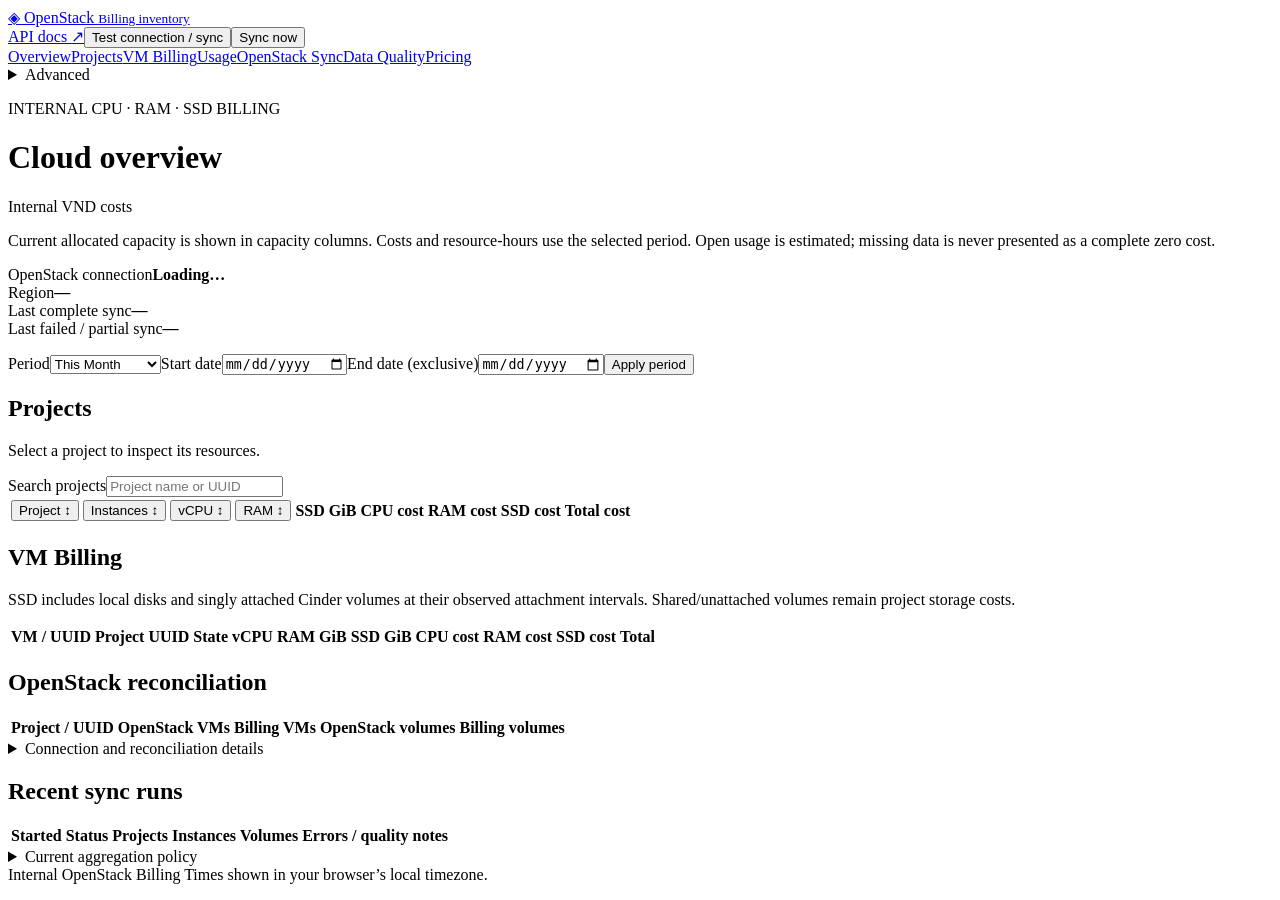
==== app/static/index.html @ 27fb87a1 "Initial commit" ====
<!doctype html>
<html lang="en">
<head>
  <meta charset="utf-8">
  <meta name="viewport" content="width=device-width,initial-scale=1">
  <title>OpenStack · Billing Inventory</title>
  <link rel="stylesheet" href="/static/style.css">
  <script src="/static/app.js" defer></script>
</head>
<body>
<header>
  <a class="brand" href="/">◈ <span>OpenStack <small>Billing inventory</small></span></a>
  <div class="header-actions"><a href="/docs" target="_blank" rel="noopener">API docs ↗</a><button id="test-connection">Test connection / sync</button><button id="sync">Sync now</button></div>
</header>
<main>
  <nav class="tabs" aria-label="Main navigation"><a href="/">Overview</a><a href="/#projects">Projects</a><a href="/#vm-billing">VM Billing</a><a href="/history">Usage</a><a href="/#sync-section">OpenStack Sync</a><a href="/quality">Data Quality</a><a href="/pricing">Pricing</a><details><summary>Advanced</summary><a href="/costs">Charge audit</a> · <a href="/metering-runs">Metering runs</a> · <a href="/rating-runs">Rating runs</a> · <a href="/billing-cycles">Billing cycles</a> · <a href="/invoices">Invoices</a> · <a href="/adjustments">Adjustments</a></details></nav>
  <div class="heading"><div><p class="eyebrow">INTERNAL CPU · RAM · SSD BILLING</p><h1 id="title">Cloud overview</h1></div><span class="tag">Internal VND costs</span></div>
  <p class="notice">Current allocated capacity is shown in capacity columns. Costs and resource-hours use the selected period. Open usage is estimated; missing data is never presented as a complete zero cost.</p>
  <div id="error" class="error" role="alert" hidden></div>
  <section class="connection" aria-label="Connection and freshness">
    <div><span class="label">OpenStack connection</span><strong id="connection">Loading…</strong></div>
    <div><span class="label">Region</span><strong id="region">—</strong></div>
    <div><span class="label">Last complete sync</span><strong id="last-sync">—</strong></div>
    <div><span class="label">Last failed / partial sync</span><strong id="last-failure">—</strong></div>
  </section>
  <p id="freshness" class="muted" aria-live="polite"></p>
  <p id="quality" class="notice warning" hidden></p>
  <form id="internal-period" class="filters"><label>Period<select id="period-preset"><option value="month">This Month</option><option value="today">Today</option><option value="last">Last Month</option><option value="custom">Custom Range</option></select></label><label>Start date<input type="date" id="period-start" required></label><label>End date (exclusive)<input type="date" id="period-end" required></label><button>Apply period</button></form>
  <p id="internal-rates" class="notice"></p><p id="internal-status" class="notice" role="status"></p><section id="cost-metrics" class="metrics"></section>
  <section id="metrics" class="metrics" aria-label="Current quantities"></section>
  <section id="overview">
    <div class="section-heading"><div><h2>Projects</h2><p class="muted">Select a project to inspect its resources.</p></div><label class="search">Search projects<input id="search" type="search" placeholder="Project name or UUID" maxlength="255"></label></div>
    <div class="table-wrap"><table id="projects"><thead><tr>
      <th><button data-sort="project_name">Project ↕</button></th>
      <th><button data-sort="instance_count">Instances ↕</button></th>
      <th><button data-sort="vcpu_count">vCPU ↕</button></th>
      <th><button data-sort="ram_gb">RAM ↕</button></th>
      <th>SSD GiB</th><th>CPU cost</th><th>RAM cost</th><th>SSD cost</th><th>Total cost</th>
    </tr></thead><tbody></tbody></table></div><div id="project-pager" class="pager"></div>
  </section>
  <section id="detail" hidden>
    <nav id="project-tabs" class="tabs" aria-label="Project sections"></nav>
    <a href="/">← All projects</a><p id="project-meta" class="muted"></p>
    <h2>Instances</h2><p class="muted">All observed statuses, including retained missing resources. The configured policy determines which contribute to the summary.</p>
    <div class="table-wrap"><table id="instances"><thead><tr><th>Name / UUID</th><th>Status / presence</th><th>vCPU</th><th>RAM GiB</th><th>Root GiB</th><th>Ephemeral GiB</th><th>Flavor / boot source</th><th>Created</th><th>Last seen</th></tr></thead><tbody></tbody></table></div><div id="instance-pager" class="pager"></div>
    <h2>Volumes</h2><div class="table-wrap"><table id="volumes"><thead><tr><th>Name / UUID</th><th>Status / presence</th><th>Type</th><th>Size GiB</th><th>Bootable</th><th>Attached VM UUID</th><th>Created</th><th>Last seen</th></tr></thead><tbody></tbody></table></div><div id="volume-pager" class="pager"></div>
  </section>
  <section id="vm-billing"><h2>VM Billing</h2><p>SSD includes local disks and singly attached Cinder volumes at their observed attachment intervals. Shared/unattached volumes remain project storage costs.</p><div class="table-wrap"><table id="internal-vms"><thead><tr><th>VM / UUID</th><th>Project UUID</th><th>State</th><th>vCPU</th><th>RAM GiB</th><th>SSD GiB</th><th>CPU cost</th><th>RAM cost</th><th>SSD cost</th><th>Total</th></tr></thead><tbody></tbody></table></div><div id="vm-cost-pager" class="pager"></div></section>
  <section id="vm-cost-detail" hidden><h2 id="vm-title">VM cost trace</h2><pre id="vm-inventory"></pre><div id="vm-cost-cards" class="metrics"></div><p id="vm-trace-status"></p><div class="table-wrap"><table id="vm-trace"><thead><tr><th>From → To</th><th>State / Source</th><th>Meter</th><th>Allocation</th><th>Hours</th><th>Usage</th><th>Unit price</th><th>Cost</th><th>Status</th><th>Audit</th></tr></thead><tbody></tbody></table></div><div id="vm-trace-pager" class="pager"></div></section>
  <section id="sync-section"><h2>OpenStack reconciliation</h2><p id="reconciliation-status"></p><div class="table-wrap"><table id="reconciliation"><thead><tr><th>Project / UUID</th><th>OpenStack VMs</th><th>Billing VMs</th><th>OpenStack volumes</th><th>Billing volumes</th></tr></thead><tbody></tbody></table></div><details><summary>Connection and reconciliation details</summary><pre id="diagnostics"></pre></details><h2>Recent sync runs</h2><div class="table-wrap"><table id="runs"><thead><tr><th>Started</th><th>Status</th><th>Projects</th><th>Instances</th><th>Volumes</th><th>Errors / quality notes</th></tr></thead><tbody></tbody></table></div></section>
  <details><summary>Current aggregation policy</summary><p class="muted">Policy changes take effect after application restart. Excluded statuses remain visible in inventory.</p><pre id="policy"></pre></details>
  <footer>Internal OpenStack Billing <span>Times shown in your browser’s local timezone.</span></footer>
</main>
</body>
</html>
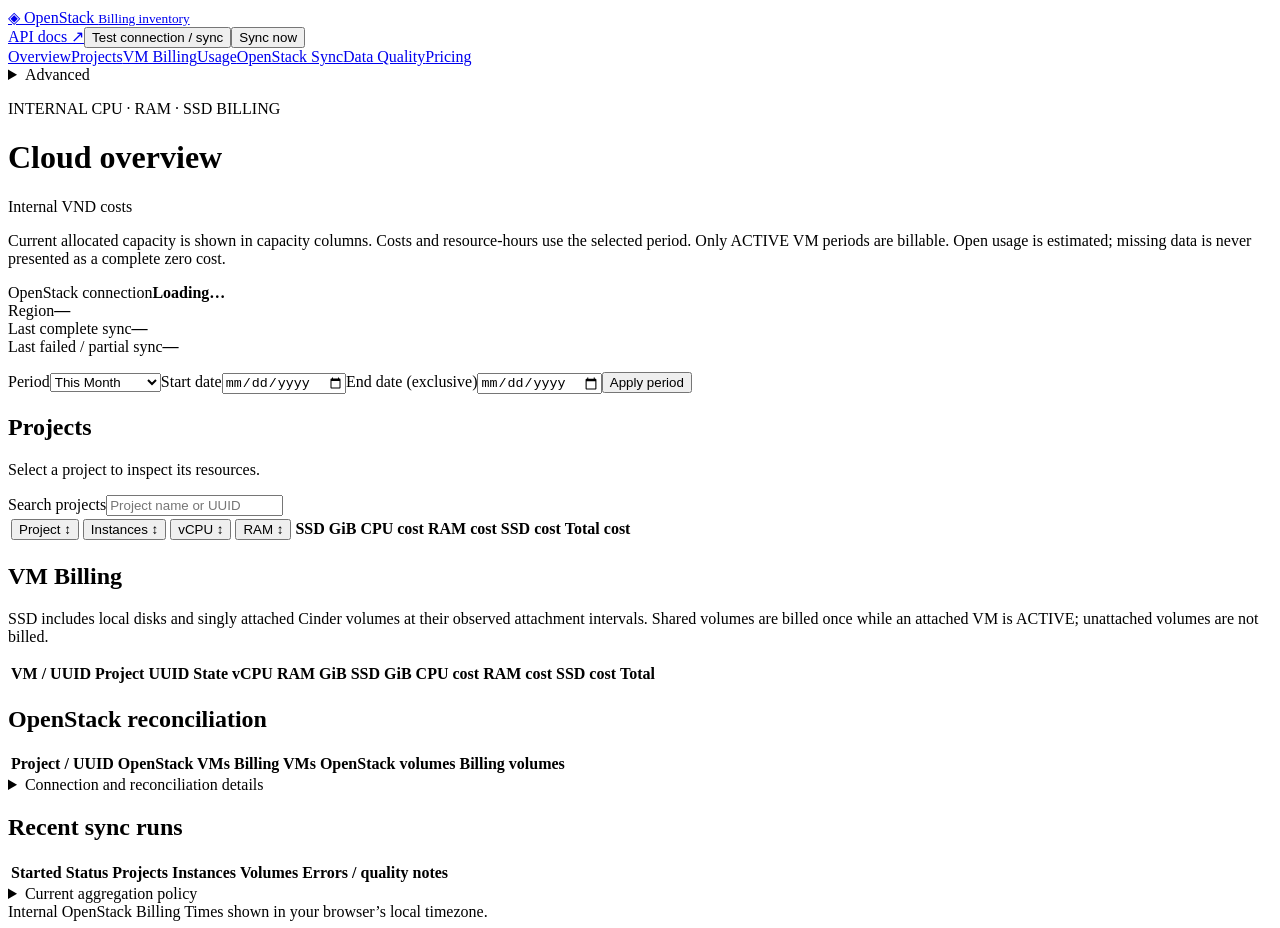
==== commit dac92962: "Add Nova notification billing flow" ====
--- a/app/static/index.html
+++ b/app/static/index.html
@@ -15,7 +15,7 @@
 <main>
   <nav class="tabs" aria-label="Main navigation"><a href="/">Overview</a><a href="/#projects">Projects</a><a href="/#vm-billing">VM Billing</a><a href="/history">Usage</a><a href="/#sync-section">OpenStack Sync</a><a href="/quality">Data Quality</a><a href="/pricing">Pricing</a><details><summary>Advanced</summary><a href="/costs">Charge audit</a> · <a href="/metering-runs">Metering runs</a> · <a href="/rating-runs">Rating runs</a> · <a href="/billing-cycles">Billing cycles</a> · <a href="/invoices">Invoices</a> · <a href="/adjustments">Adjustments</a></details></nav>
   <div class="heading"><div><p class="eyebrow">INTERNAL CPU · RAM · SSD BILLING</p><h1 id="title">Cloud overview</h1></div><span class="tag">Internal VND costs</span></div>
-  <p class="notice">Current allocated capacity is shown in capacity columns. Costs and resource-hours use the selected period. Open usage is estimated; missing data is never presented as a complete zero cost.</p>
+  <p class="notice">Current allocated capacity is shown in capacity columns. Costs and resource-hours use the selected period. Only ACTIVE VM periods are billable. Open usage is estimated; missing data is never presented as a complete zero cost.</p>
   <div id="error" class="error" role="alert" hidden></div>
   <section class="connection" aria-label="Connection and freshness">
     <div><span class="label">OpenStack connection</span><strong id="connection">Loading…</strong></div>
@@ -45,9 +45,9 @@
     <div class="table-wrap"><table id="instances"><thead><tr><th>Name / UUID</th><th>Status / presence</th><th>vCPU</th><th>RAM GiB</th><th>Root GiB</th><th>Ephemeral GiB</th><th>Flavor / boot source</th><th>Created</th><th>Last seen</th></tr></thead><tbody></tbody></table></div><div id="instance-pager" class="pager"></div>
     <h2>Volumes</h2><div class="table-wrap"><table id="volumes"><thead><tr><th>Name / UUID</th><th>Status / presence</th><th>Type</th><th>Size GiB</th><th>Bootable</th><th>Attached VM UUID</th><th>Created</th><th>Last seen</th></tr></thead><tbody></tbody></table></div><div id="volume-pager" class="pager"></div>
   </section>
-  <section id="vm-billing"><h2>VM Billing</h2><p>SSD includes local disks and singly attached Cinder volumes at their observed attachment intervals. Shared/unattached volumes remain project storage costs.</p><div class="table-wrap"><table id="internal-vms"><thead><tr><th>VM / UUID</th><th>Project UUID</th><th>State</th><th>vCPU</th><th>RAM GiB</th><th>SSD GiB</th><th>CPU cost</th><th>RAM cost</th><th>SSD cost</th><th>Total</th></tr></thead><tbody></tbody></table></div><div id="vm-cost-pager" class="pager"></div></section>
+  <section id="vm-billing"><h2>VM Billing</h2><p>SSD includes local disks and singly attached Cinder volumes at their observed attachment intervals. Shared volumes are billed once while an attached VM is ACTIVE; unattached volumes are not billed.</p><div class="table-wrap"><table id="internal-vms"><thead><tr><th>VM / UUID</th><th>Project UUID</th><th>State</th><th>vCPU</th><th>RAM GiB</th><th>SSD GiB</th><th>CPU cost</th><th>RAM cost</th><th>SSD cost</th><th>Total</th></tr></thead><tbody></tbody></table></div><div id="vm-cost-pager" class="pager"></div></section>
   <section id="vm-cost-detail" hidden><h2 id="vm-title">VM cost trace</h2><pre id="vm-inventory"></pre><div id="vm-cost-cards" class="metrics"></div><p id="vm-trace-status"></p><div class="table-wrap"><table id="vm-trace"><thead><tr><th>From → To</th><th>State / Source</th><th>Meter</th><th>Allocation</th><th>Hours</th><th>Usage</th><th>Unit price</th><th>Cost</th><th>Status</th><th>Audit</th></tr></thead><tbody></tbody></table></div><div id="vm-trace-pager" class="pager"></div></section>
-  <section id="sync-section"><h2>OpenStack reconciliation</h2><p id="reconciliation-status"></p><div class="table-wrap"><table id="reconciliation"><thead><tr><th>Project / UUID</th><th>OpenStack VMs</th><th>Billing VMs</th><th>OpenStack volumes</th><th>Billing volumes</th></tr></thead><tbody></tbody></table></div><details><summary>Connection and reconciliation details</summary><pre id="diagnostics"></pre></details><h2>Recent sync runs</h2><div class="table-wrap"><table id="runs"><thead><tr><th>Started</th><th>Status</th><th>Projects</th><th>Instances</th><th>Volumes</th><th>Errors / quality notes</th></tr></thead><tbody></tbody></table></div></section>
+  <section id="sync-section"><h2>OpenStack reconciliation</h2><p id="reconciliation-status"></p><div class="table-wrap"><table id="reconciliation"><thead><tr><th>Project / UUID</th><th>OpenStack VMs</th><th>Billing VMs</th><th>OpenStack volumes</th><th>Billing volumes</th></tr></thead><tbody></tbody></table></div><details><summary>Connection and reconciliation details</summary><p><a href="/api/v1/diagnostics/notifications">Notification audit and quality issues</a></p><pre id="diagnostics"></pre></details><h2>Recent sync runs</h2><div class="table-wrap"><table id="runs"><thead><tr><th>Started</th><th>Status</th><th>Projects</th><th>Instances</th><th>Volumes</th><th>Errors / quality notes</th></tr></thead><tbody></tbody></table></div></section>
   <details><summary>Current aggregation policy</summary><p class="muted">Policy changes take effect after application restart. Excluded statuses remain visible in inventory.</p><pre id="policy"></pre></details>
   <footer>Internal OpenStack Billing <span>Times shown in your browser’s local timezone.</span></footer>
 </main>
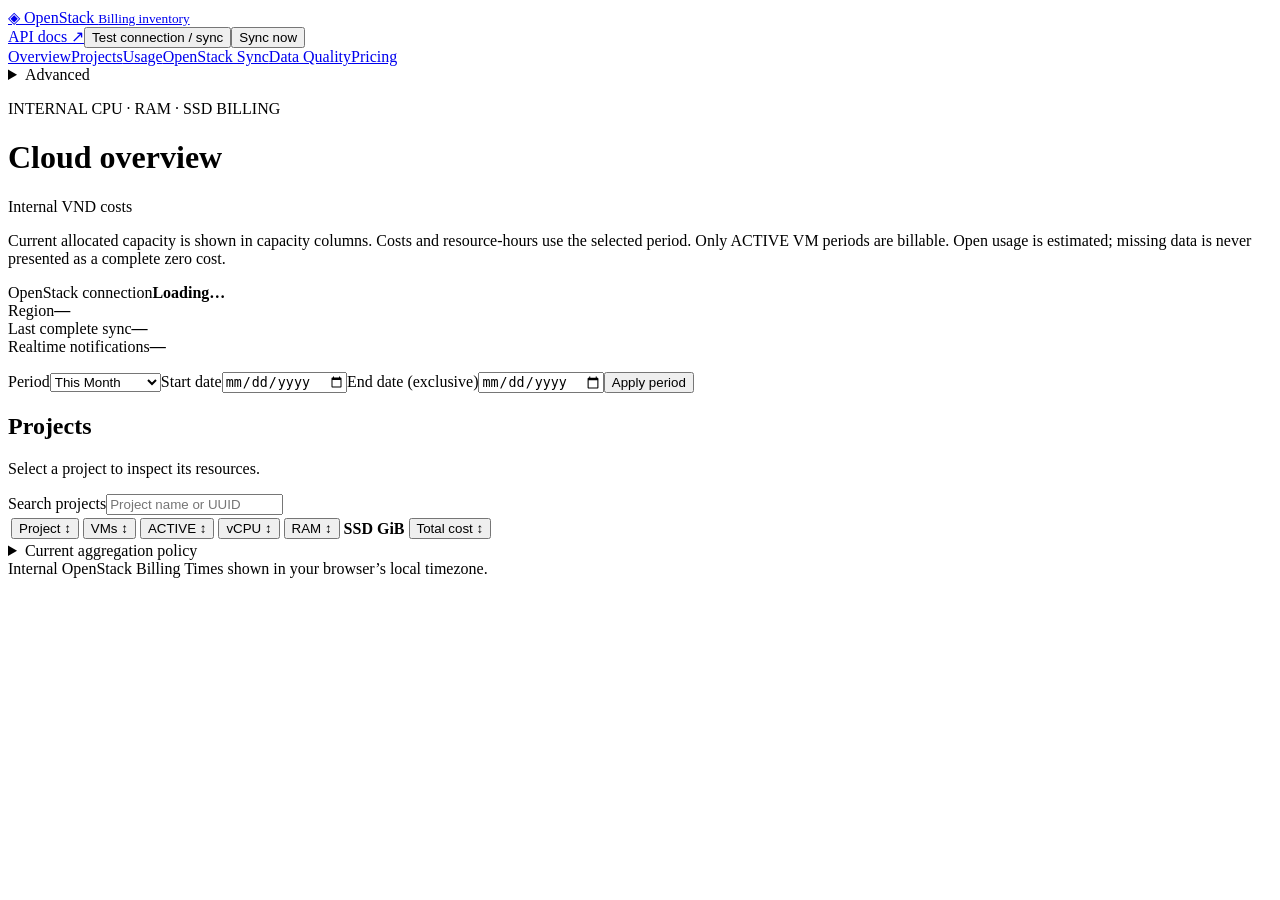
==== commit 6a036165: "Improve internal billing project dashboard" ====
--- a/app/static/index.html
+++ b/app/static/index.html
@@ -5,6 +5,7 @@
   <meta name="viewport" content="width=device-width,initial-scale=1">
   <title>OpenStack · Billing Inventory</title>
   <link rel="stylesheet" href="/static/style.css">
+  <script src="/static/money.js" defer></script>
   <script src="/static/app.js" defer></script>
 </head>
 <body>
@@ -13,7 +14,7 @@
   <div class="header-actions"><a href="/docs" target="_blank" rel="noopener">API docs ↗</a><button id="test-connection">Test connection / sync</button><button id="sync">Sync now</button></div>
 </header>
 <main>
-  <nav class="tabs" aria-label="Main navigation"><a href="/">Overview</a><a href="/#projects">Projects</a><a href="/#vm-billing">VM Billing</a><a href="/history">Usage</a><a href="/#sync-section">OpenStack Sync</a><a href="/quality">Data Quality</a><a href="/pricing">Pricing</a><details><summary>Advanced</summary><a href="/costs">Charge audit</a> · <a href="/metering-runs">Metering runs</a> · <a href="/rating-runs">Rating runs</a> · <a href="/billing-cycles">Billing cycles</a> · <a href="/invoices">Invoices</a> · <a href="/adjustments">Adjustments</a></details></nav>
+  <nav class="tabs" aria-label="Main navigation"><a href="/">Overview</a><a href="/#projects">Projects</a><a href="/history">Usage</a><a href="/sync">OpenStack Sync</a><a href="/quality">Data Quality</a><a href="/pricing">Pricing</a><details><summary>Advanced</summary><a href="/costs">Charge audit</a> · <a href="/metering-runs">Metering runs</a> · <a href="/rating-runs">Rating runs</a> · <a href="/billing-cycles">Billing cycles</a> · <a href="/invoices">Invoices</a> · <a href="/adjustments">Adjustments</a></details></nav>
   <div class="heading"><div><p class="eyebrow">INTERNAL CPU · RAM · SSD BILLING</p><h1 id="title">Cloud overview</h1></div><span class="tag">Internal VND costs</span></div>
   <p class="notice">Current allocated capacity is shown in capacity columns. Costs and resource-hours use the selected period. Only ACTIVE VM periods are billable. Open usage is estimated; missing data is never presented as a complete zero cost.</p>
   <div id="error" class="error" role="alert" hidden></div>
@@ -21,7 +22,7 @@
     <div><span class="label">OpenStack connection</span><strong id="connection">Loading…</strong></div>
     <div><span class="label">Region</span><strong id="region">—</strong></div>
     <div><span class="label">Last complete sync</span><strong id="last-sync">—</strong></div>
-    <div><span class="label">Last failed / partial sync</span><strong id="last-failure">—</strong></div>
+    <div><span class="label">Realtime notifications</span><strong id="last-failure">—</strong></div>
   </section>
   <p id="freshness" class="muted" aria-live="polite"></p>
   <p id="quality" class="notice warning" hidden></p>
@@ -32,22 +33,22 @@
     <div class="section-heading"><div><h2>Projects</h2><p class="muted">Select a project to inspect its resources.</p></div><label class="search">Search projects<input id="search" type="search" placeholder="Project name or UUID" maxlength="255"></label></div>
     <div class="table-wrap"><table id="projects"><thead><tr>
       <th><button data-sort="project_name">Project ↕</button></th>
-      <th><button data-sort="instance_count">Instances ↕</button></th>
+      <th><button data-sort="instance_count">VMs ↕</button></th><th><button data-sort="active_vm_count">ACTIVE ↕</button></th>
       <th><button data-sort="vcpu_count">vCPU ↕</button></th>
       <th><button data-sort="ram_gb">RAM ↕</button></th>
-      <th>SSD GiB</th><th>CPU cost</th><th>RAM cost</th><th>SSD cost</th><th>Total cost</th>
+      <th>SSD GiB</th><th><button data-sort="total_cost">Total cost ↕</button></th>
     </tr></thead><tbody></tbody></table></div><div id="project-pager" class="pager"></div>
   </section>
   <section id="detail" hidden>
     <nav id="project-tabs" class="tabs" aria-label="Project sections"></nav>
     <a href="/">← All projects</a><p id="project-meta" class="muted"></p>
-    <h2>Instances</h2><p class="muted">All observed statuses, including retained missing resources. The configured policy determines which contribute to the summary.</p>
+    <details id="inventory-details"><summary>Advanced inventory and volumes</summary><h2>Instances</h2><p class="muted">All observed statuses, including retained missing resources. The configured policy determines which contribute to the summary.</p>
     <div class="table-wrap"><table id="instances"><thead><tr><th>Name / UUID</th><th>Status / presence</th><th>vCPU</th><th>RAM GiB</th><th>Root GiB</th><th>Ephemeral GiB</th><th>Flavor / boot source</th><th>Created</th><th>Last seen</th></tr></thead><tbody></tbody></table></div><div id="instance-pager" class="pager"></div>
-    <h2>Volumes</h2><div class="table-wrap"><table id="volumes"><thead><tr><th>Name / UUID</th><th>Status / presence</th><th>Type</th><th>Size GiB</th><th>Bootable</th><th>Attached VM UUID</th><th>Created</th><th>Last seen</th></tr></thead><tbody></tbody></table></div><div id="volume-pager" class="pager"></div>
+    <h2>Volumes</h2><div class="table-wrap"><table id="volumes"><thead><tr><th>Name / UUID</th><th>Status / presence</th><th>Type</th><th>Size GiB</th><th>Bootable</th><th>Attached VM UUID</th><th>Created</th><th>Last seen</th></tr></thead><tbody></tbody></table></div><div id="volume-pager" class="pager"></div></details>
   </section>
-  <section id="vm-billing"><h2>VM Billing</h2><p>SSD includes local disks and singly attached Cinder volumes at their observed attachment intervals. Shared volumes are billed once while an attached VM is ACTIVE; unattached volumes are not billed.</p><div class="table-wrap"><table id="internal-vms"><thead><tr><th>VM / UUID</th><th>Project UUID</th><th>State</th><th>vCPU</th><th>RAM GiB</th><th>SSD GiB</th><th>CPU cost</th><th>RAM cost</th><th>SSD cost</th><th>Total</th></tr></thead><tbody></tbody></table></div><div id="vm-cost-pager" class="pager"></div></section>
-  <section id="vm-cost-detail" hidden><h2 id="vm-title">VM cost trace</h2><pre id="vm-inventory"></pre><div id="vm-cost-cards" class="metrics"></div><p id="vm-trace-status"></p><div class="table-wrap"><table id="vm-trace"><thead><tr><th>From → To</th><th>State / Source</th><th>Meter</th><th>Allocation</th><th>Hours</th><th>Usage</th><th>Unit price</th><th>Cost</th><th>Status</th><th>Audit</th></tr></thead><tbody></tbody></table></div><div id="vm-trace-pager" class="pager"></div></section>
-  <section id="sync-section"><h2>OpenStack reconciliation</h2><p id="reconciliation-status"></p><div class="table-wrap"><table id="reconciliation"><thead><tr><th>Project / UUID</th><th>OpenStack VMs</th><th>Billing VMs</th><th>OpenStack volumes</th><th>Billing volumes</th></tr></thead><tbody></tbody></table></div><details><summary>Connection and reconciliation details</summary><p><a href="/api/v1/diagnostics/notifications">Notification audit and quality issues</a></p><pre id="diagnostics"></pre></details><h2>Recent sync runs</h2><div class="table-wrap"><table id="runs"><thead><tr><th>Started</th><th>Status</th><th>Projects</th><th>Instances</th><th>Volumes</th><th>Errors / quality notes</th></tr></thead><tbody></tbody></table></div></section>
+  <section id="vm-billing" hidden><h2>Project VMs</h2><p>Current VM inventory. BILLING means ACTIVE now; historical costs can remain for other states.</p><div class="filters"><label>Search VMs<input id="vm-search" type="search" placeholder="VM name or UUID" maxlength="255"></label><label>State<select id="vm-status"><option>ALL</option><option>ACTIVE</option><option>SHUTOFF</option><option>ERROR</option><option>OTHER</option></select></label><label>Rows<select id="vm-limit"><option>20</option><option>50</option><option>100</option></select></label></div><p>SSD includes local disks and singly attached Cinder volumes at their observed attachment intervals. Shared volumes are billed once while an attached VM is ACTIVE; unattached volumes are not billed.</p><div class="table-wrap"><table id="internal-vms"><thead><tr><th>VM / UUID</th><th>State</th><th>vCPU</th><th>RAM GiB</th><th>SSD GiB</th><th>Current billing</th><th>Period cost</th></tr></thead><tbody></tbody></table></div><div id="vm-cost-pager" class="pager"></div></section>
+  <section id="vm-cost-detail" hidden><h2 id="vm-title">VM cost trace</h2><p id="vm-summary"></p><div id="vm-cost-cards" class="metrics"></div><p id="vm-trace-status"></p><details><summary>Advanced / History: inventory and lifecycle trace</summary><pre id="vm-inventory"></pre><div class="table-wrap"><table id="vm-trace"><thead><tr><th>From → To</th><th>State / Source</th><th>Meter</th><th>Allocation</th><th>Hours</th><th>Usage</th><th>Unit price</th><th>Cost</th><th>Status</th><th>Audit</th></tr></thead><tbody></tbody></table></div><div id="vm-trace-pager" class="pager"></div></details></section>
+  <section id="sync-section" hidden><h2>OpenStack reconciliation</h2><p id="reconciliation-status"></p><div class="table-wrap"><table id="reconciliation"><thead><tr><th>Project / UUID</th><th>OpenStack VMs</th><th>Billing VMs</th><th>OpenStack volumes</th><th>Billing volumes</th></tr></thead><tbody></tbody></table></div><details><summary>Connection and reconciliation details</summary><p><a href="/api/v1/diagnostics/notifications">Notification audit and quality issues</a></p><pre id="diagnostics"></pre></details><h2>Recent sync runs</h2><div class="table-wrap"><table id="runs"><thead><tr><th>Started</th><th>Status</th><th>Projects</th><th>Instances</th><th>Volumes</th><th>Errors / quality notes</th></tr></thead><tbody></tbody></table></div></section>
   <details><summary>Current aggregation policy</summary><p class="muted">Policy changes take effect after application restart. Excluded statuses remain visible in inventory.</p><pre id="policy"></pre></details>
   <footer>Internal OpenStack Billing <span>Times shown in your browser’s local timezone.</span></footer>
 </main>
